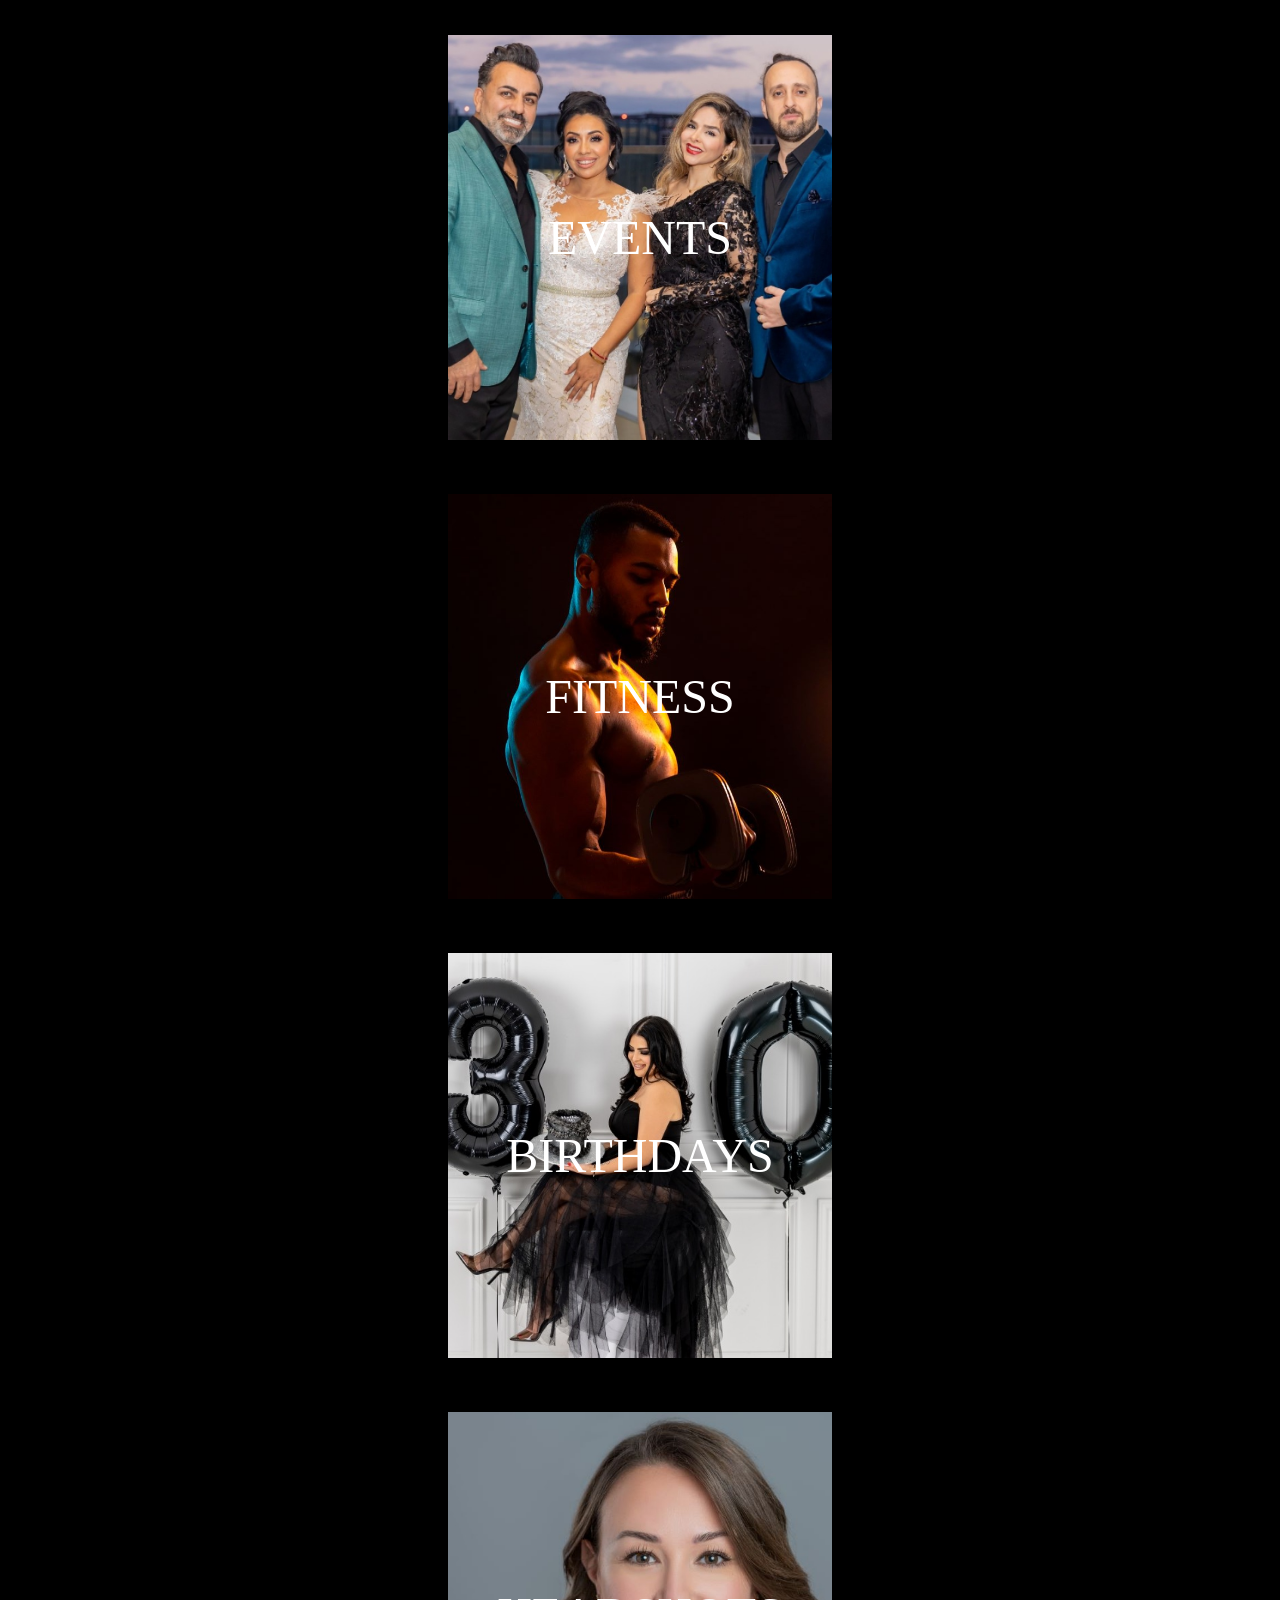
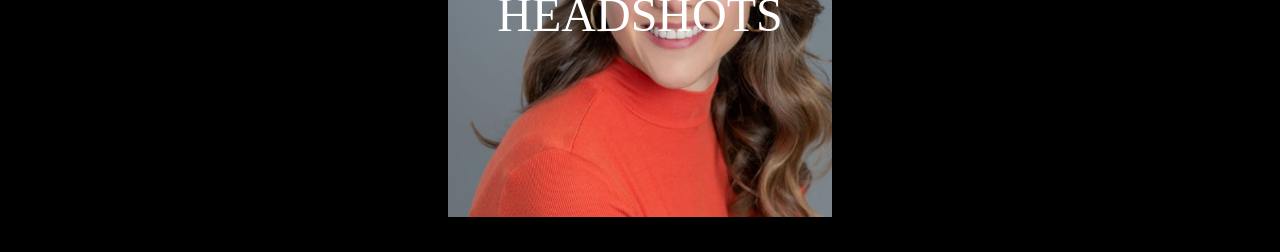
==== additional collateral page/index.html @ 5bfd3c30 "creating a small collateral block page simplified using the base of the portfolio pages" ====
<!DOCTYPE html>
<html lang="en">

<head>
    <meta charset="UTF-8">
    <title>Main Port Page</title>
    <link rel="stylesheet" href="style.css">
    <meta name="viewport" content="width=device-width, initial-scale=1.0">

</head>

<body>

    <div id="card-stage">
        <div class="card-row">
            <div class="port-card" id="Events-collat">
                <a href="#" class="card-text-link">Events</a>
            </div>
            <div class="port-card" id="Fitness-collat">
                <a href="#" class="card-text-link">Fitness</a>
            </div>
            <div class="port-card" id="Birthdays-collat">
                <a href="#" class="card-text-link">Birthdays</a>
            </div>
            <div class="port-card" id="Headshots-collat">
                <a href="#" class="card-text-link">Headshots</a>
            </div>
        </div>
    </div>
</body>

</html>
---- additional collateral page/style.css ----
@font-face {
    font-family: RalewayImport;
    src: url(/assets/fonts/Raleway-VariableFont_wght.ttf);
}

html {
    background-color: black;
}

#card-stage {
    display: flex;
    flex-direction: column;
    justify-content: center;
    align-items: center;
    background-color: black;
    width: 100%;
    height: 100%;
}

.card-row {
    display: flex;
    flex-direction: column;
    justify-content: space-evenly;
    align-items: center;
    width: 100%;
}

.port-card {
    width: 30vw;
    height: 45vh;
    /* aspect ratio for use in wix iframe */
    /* width: 30%;
    height: auto;
    aspect-ratio: 4.8 / 3; */
    overflow: hidden;
    color: black;
    display: flex;
    align-items: center;
    justify-content: center;
    font-weight: bold;
    font-size: 48px;
    text-transform: uppercase;
    position: relative;
    margin-top: 3vh;
    margin-bottom: 3vh;
    background-size: cover;
    background-position: center;
}

@media screen and (max-width: 1024px) {
    .port-card {
        width: 47.5%;
    }
}


@media screen and (max-width: 767px) {
    .port-card {
        width: 100%;
        font-size: 46px;
    }
}

/* ensure text appears above the images */
.port-card .card-text-link {
    position: relative;
    z-index: 1;
    text-decoration: none;
    color: white;
    border-radius: 4px;
    font-family: RalewayImport;
    font-weight: 300;
    /* makes sure link is full card and text stays in center */
    width: 100%;
    height: 100%;
    display: flex;
    justify-content: center;
    align-items: center;
    text-align: center;
}


/* background images */

/* Events */
#Events-collat {
    background-image: url('assets/images/events-collat-hero.jpg');
}


/* Fitness */
#Fitness-collat {
    background-image: url('assets/images/fitness-collat-hero.jpg');
}


/* Birthdays */
#Birthdays-collat {
    background-image: url('assets/images/bday-collat-hero.jpg');
}

/* Headshots */
#Headshots-collat {
    background-image: url('assets/images/headshot-collat-hero.jpg');
}
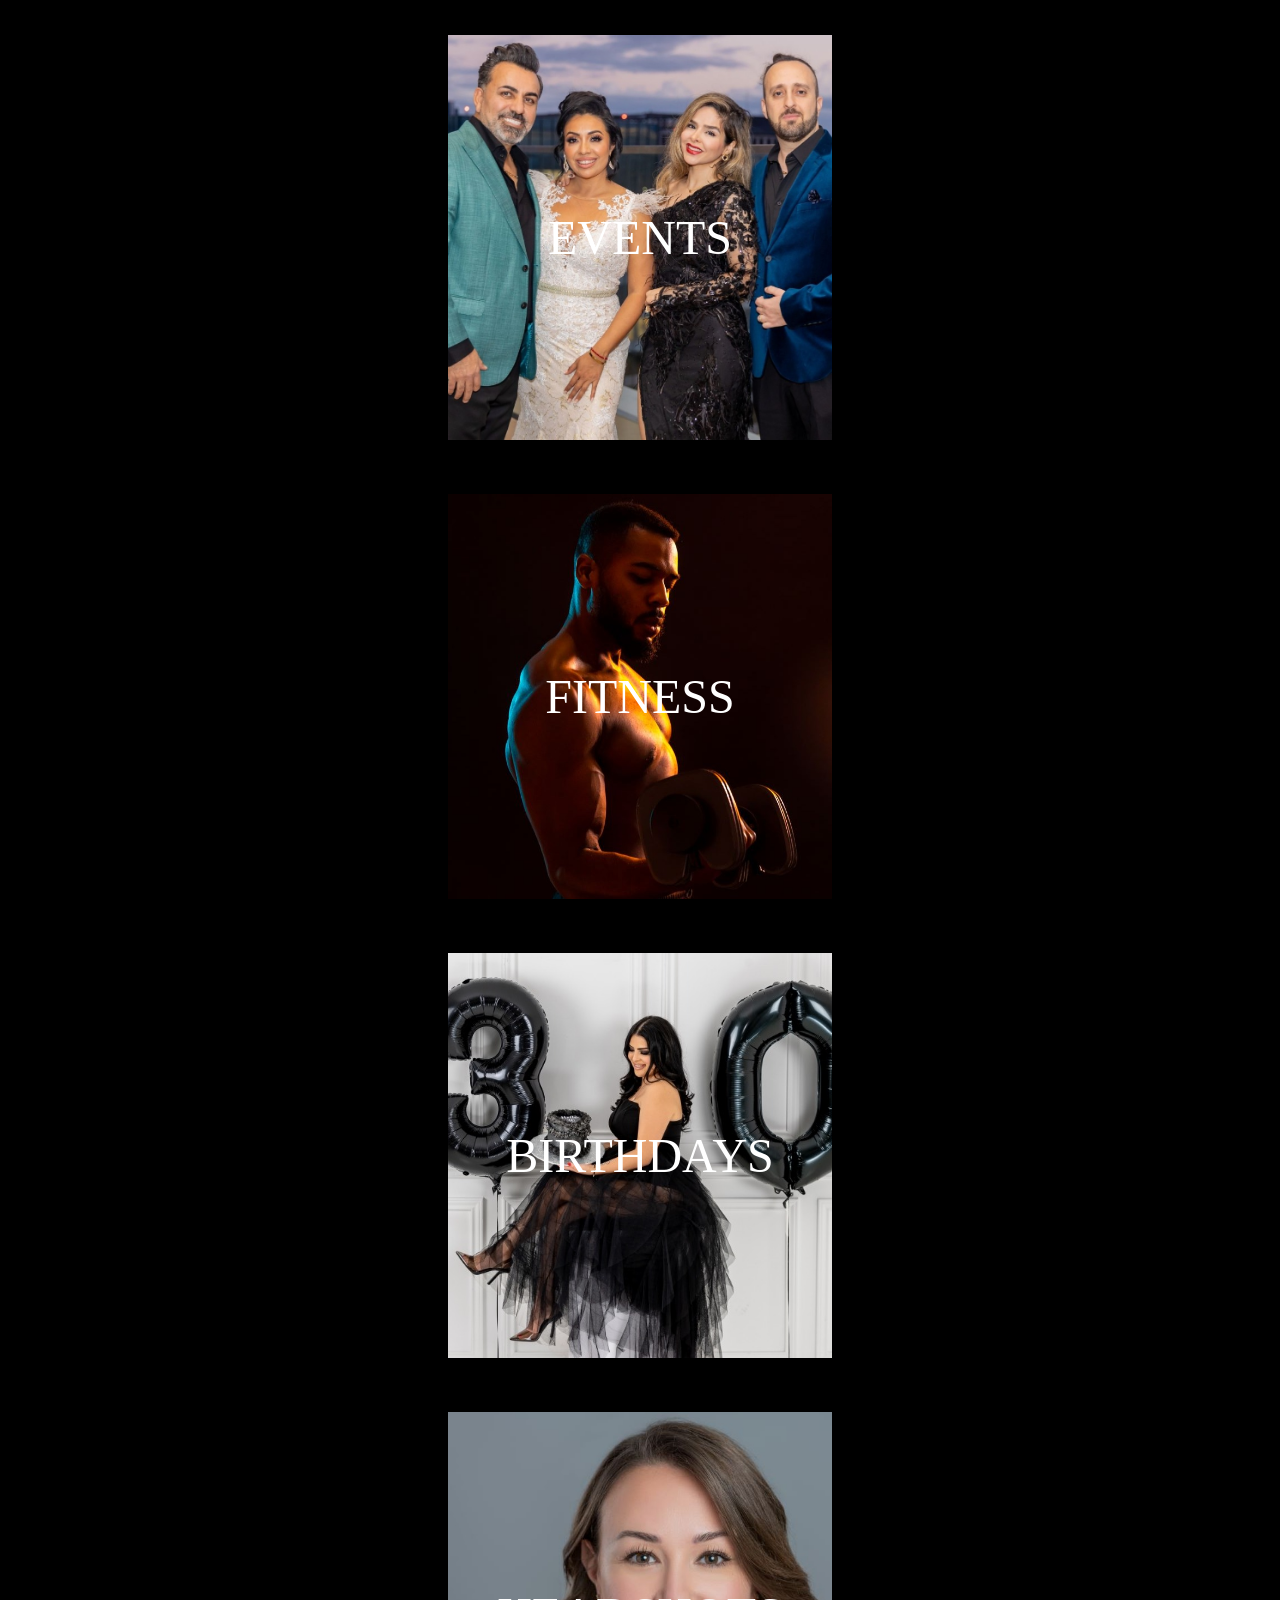
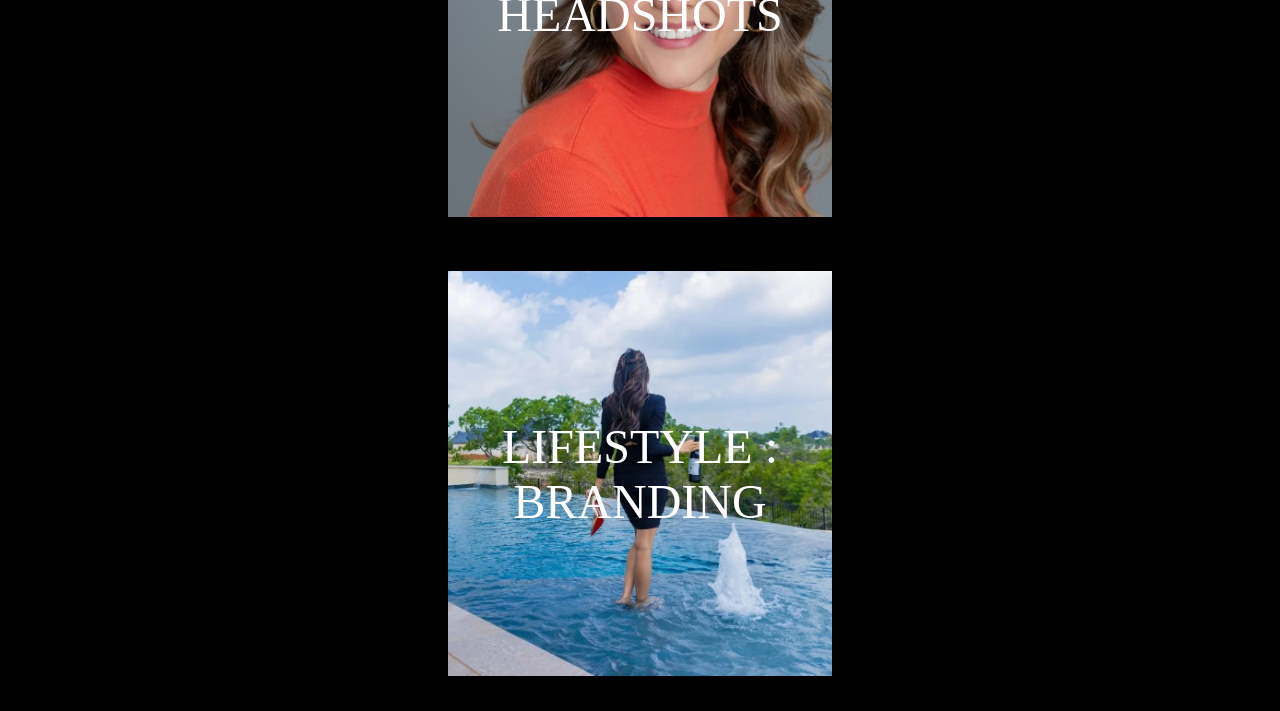
==== commit 8e508443: "updating collats" ====
--- a/additional collateral page/index.html
+++ b/additional collateral page/index.html
@@ -25,6 +25,9 @@
             <div class="port-card" id="Headshots-collat">
                 <a href="#" class="card-text-link">Headshots</a>
             </div>
+            <div class="port-card" id="Lifestyle-collat">
+                <a href="#" class="card-text-link">Lifestyle : Branding</a>
+            </div>
         </div>
     </div>
 </body>
--- a/additional collateral page/style.css
+++ b/additional collateral page/style.css
@@ -103,3 +103,8 @@
 #Headshots-collat {
     background-image: url('assets/images/headshot-collat-hero.jpg');
 }
+
+/* Lifestyle : Branding*/
+#Lifestyle-collat {
+    background-image: url('assets/images/lifestyle-collat-hero.webp');
+}
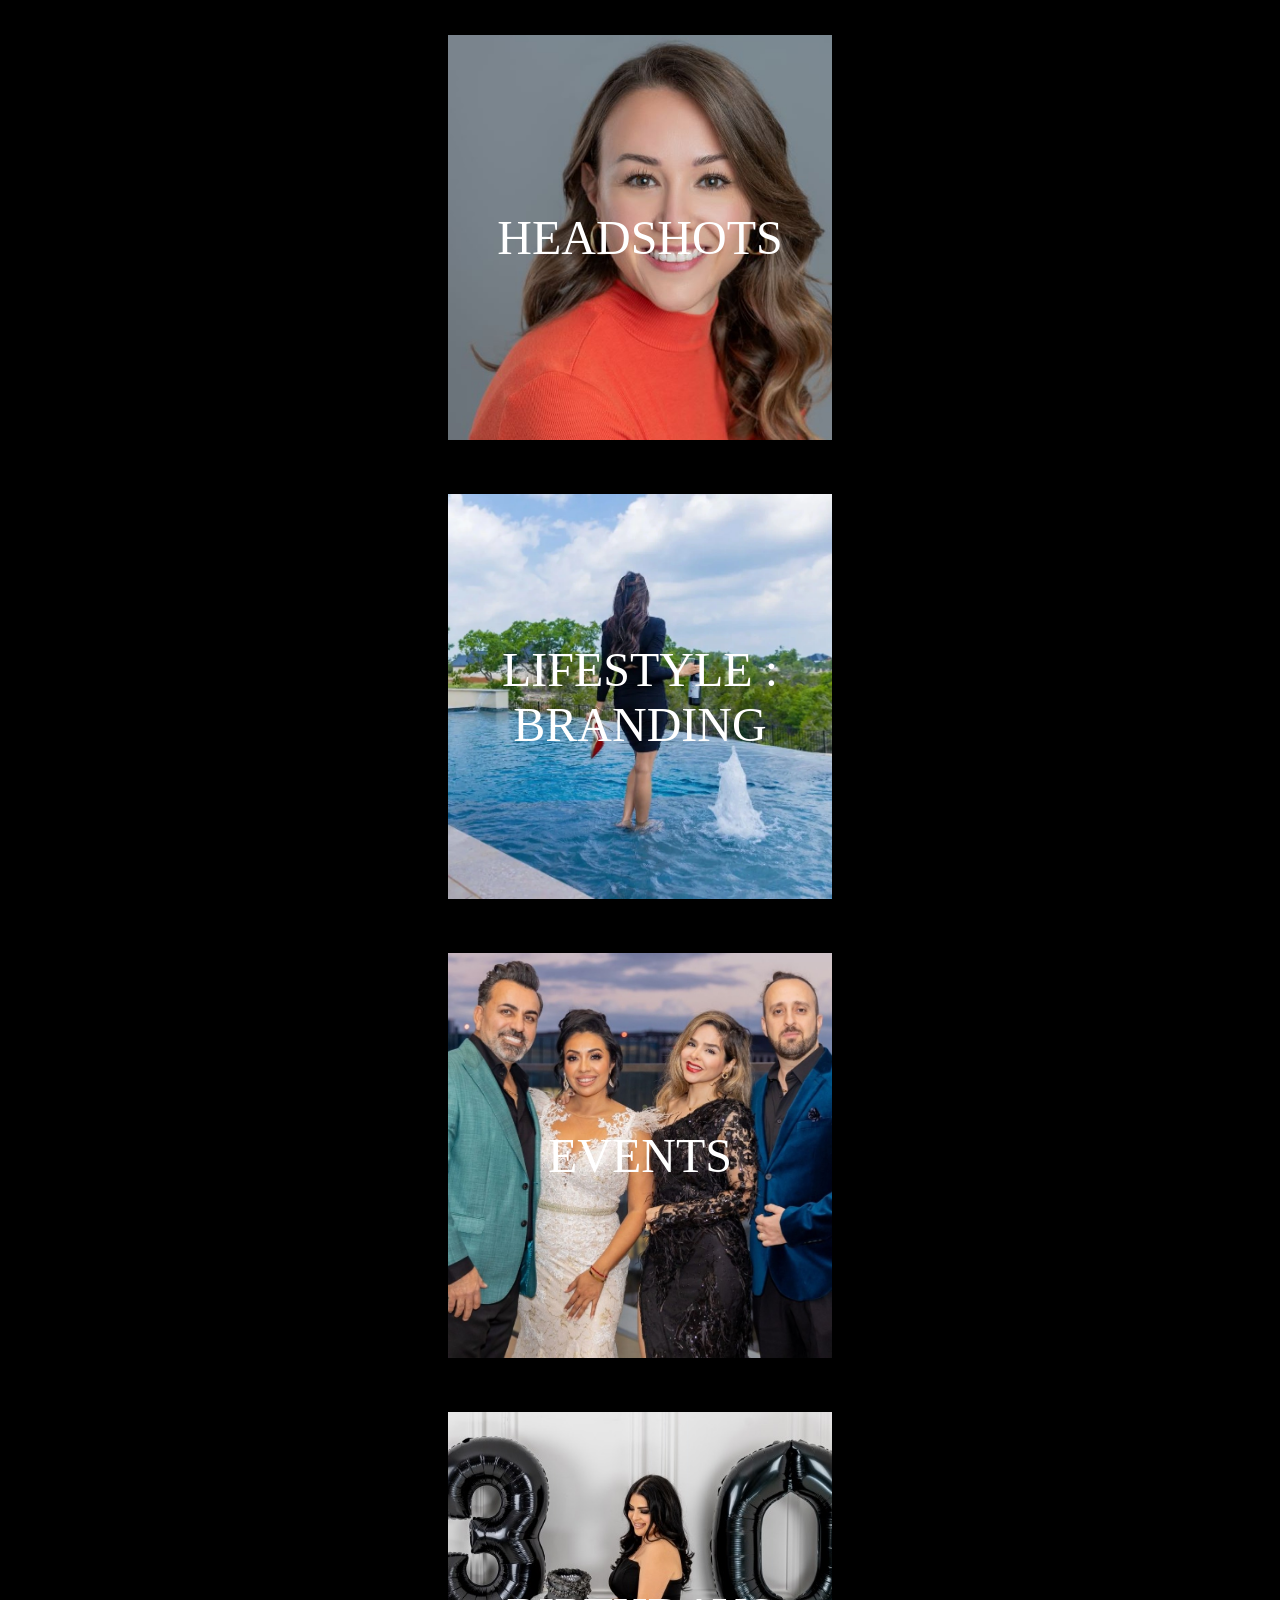
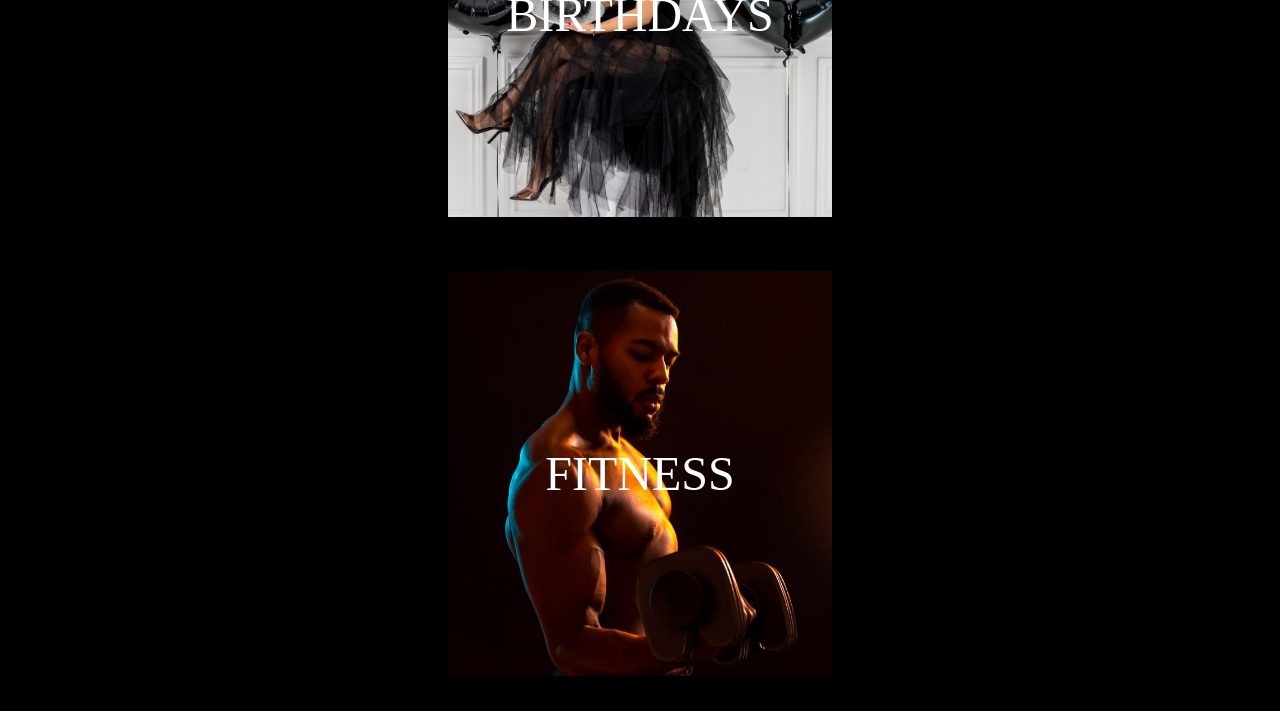
==== commit 85641b0f: "updating urls for new pdf file locations" ====
--- a/additional collateral page/index.html
+++ b/additional collateral page/index.html
@@ -13,21 +13,21 @@
 
     <div id="card-stage">
         <div class="card-row">
-            <div class="port-card" id="Events-collat">
-                <a href="#" class="card-text-link">Events</a>
-            </div>
-            <div class="port-card" id="Fitness-collat">
-                <a href="#" class="card-text-link">Fitness</a>
-            </div>
-            <div class="port-card" id="Birthdays-collat">
-                <a href="#" class="card-text-link">Birthdays</a>
-            </div>
             <div class="port-card" id="Headshots-collat">
                 <a href="#" class="card-text-link">Headshots</a>
             </div>
             <div class="port-card" id="Lifestyle-collat">
                 <a href="#" class="card-text-link">Lifestyle : Branding</a>
             </div>
+            <div class="port-card" id="Events-collat">
+                <a href="#" class="card-text-link">Events</a>
+            </div>
+            <div class="port-card" id="Birthdays-collat">
+                <a href="#" class="card-text-link">Birthdays</a>
+            </div>
+            <div class="port-card" id="Fitness-collat">
+                <a href="#" class="card-text-link">Fitness</a>
+            </div>
         </div>
     </div>
 </body>
